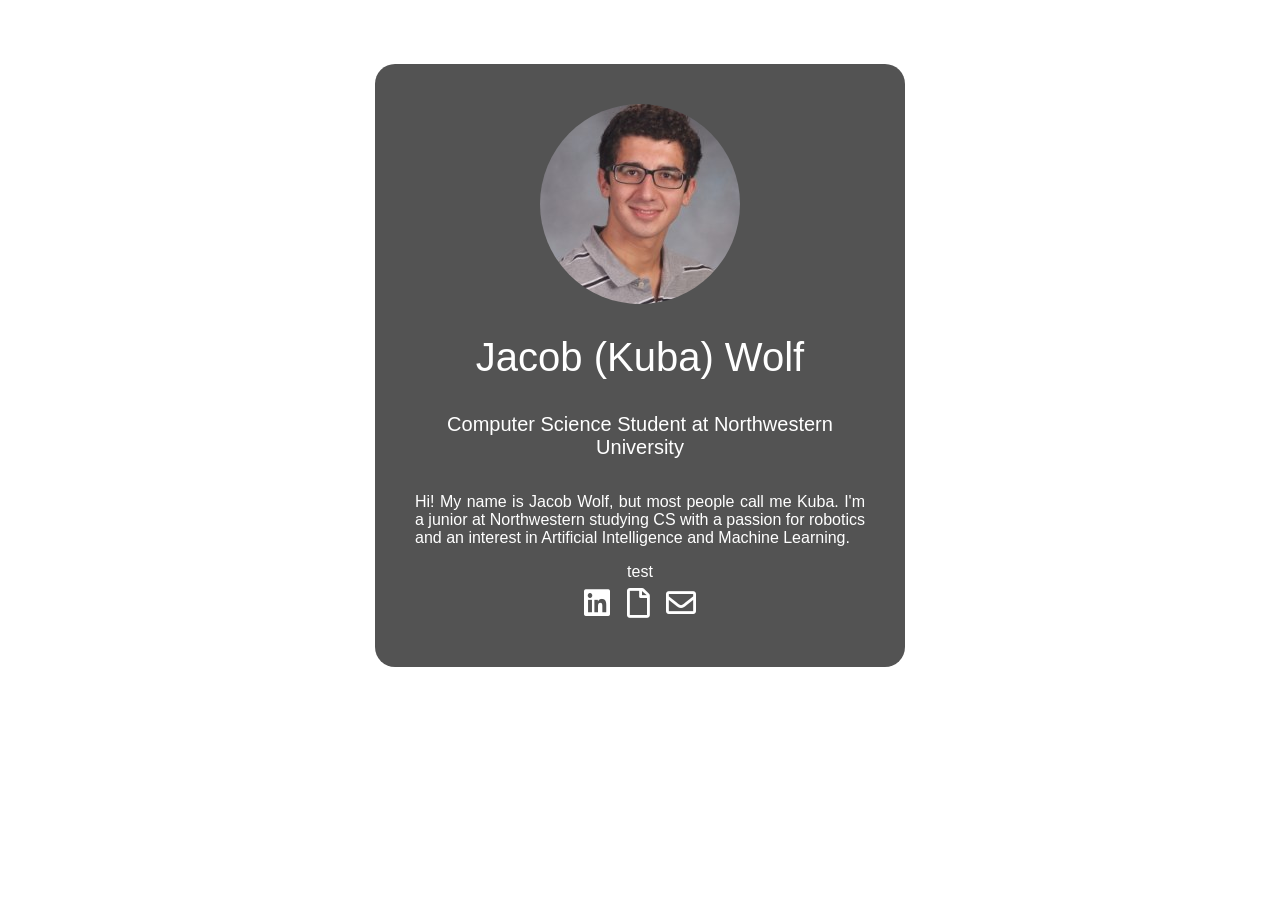
==== index.html @ a27205e5 "Update index.html" ====
<!DOCTYPE html>
<html>
  <head>
    <meta charset="utf-8">
    <link href="https://cdnjs.cloudflare.com/ajax/libs/font-awesome/5.9.0/css/all.min.css" rel="stylesheet">
    <link rel="stylesheet" href="main.css">
    <title>Jacob Wolf Website</title>
  </head>
  <body>
    <div class="box">
      <img src="picture.jpg" alt="" class="box-img">
      <h1> Jacob (Kuba) Wolf</h1>
      <div class="bio">
        <h5> Computer Science Student at Northwestern University </h5>
        <p>Hi! My name is Jacob Wolf, but most people call me Kuba. I'm a junior at Northwestern studying CS with a passion for robotics
          and an interest in Artificial Intelligence and Machine Learning.</p>
      </div>
      <div class="skills">
        test
      </div>
      <ul>
        <li><a href="https://www.linkedin.com/in/jacob-kuba-wolf-700bb6164/"><i class="fab fa-linkedin" aria-hidden="true"></i></a></li>
        <li><a href="Resume.pdf"><i class="far fa-file" aria-hidden="true"></i></a></li>
        <li><a href="mailto:jacobwolf2022@u.northwestern.edu"><i class="far fa-envelope" aria-hidden="true"></i></a></li>
      </ul>
    </div>
  </body>
</html>
---- main.css ----
body{
  margin: 0;
  padding: 0;
  background: url("NU.jpg") no-repeat;
  background-size: cover;
}
/* Profile Box */
.box{
  border-radius: 20px !important;
  width: 450px;
  background: rgba(10, 10, 10, 0.7) !important;
  padding: 40px;
  text-align: center;
  margin: auto;
  margin-top: 5%;
  color: white;
  font-family: 'Century Gothic',sans-serif;
}
.box-img{
  border-radius: 50%;
  width: 200px;
  height: 200px;
}
.box h1{
  font-size: 40px;
  letter-spacing: 0px;
  font-weight: 100;
}
.box h3{
  font-size: 30px;
  letter-spacing: 3px;
  font-weight: 100;
  text-decoration: underline;
  padding: 10px;
  margin-bottom: 3%;
}
.box h4{
  margin-top: 2%;
  font-size: 25px;
  letter-spacing: 3px;
  font-weight: 100;
  text-decoration: underline;
}
.box h5{
  font-size: 20px;
  /*letter-spacing: 3px; */
  font-weight: 100;
}
.box p{
  text-align: justify;
}
ul{
  margin: 0;
  padding: 0;
}
/* These are for the icons */
.box li{
  display: inline-block;
  margin: 6px;
  list-style: none;
}
.box li a{
  color: white;
  text-decoration: none;
  font-size: 30px;
  transition: all ease-in-out 250ms;
}
.box li a:hover{
  color: #b9b9b9;
}
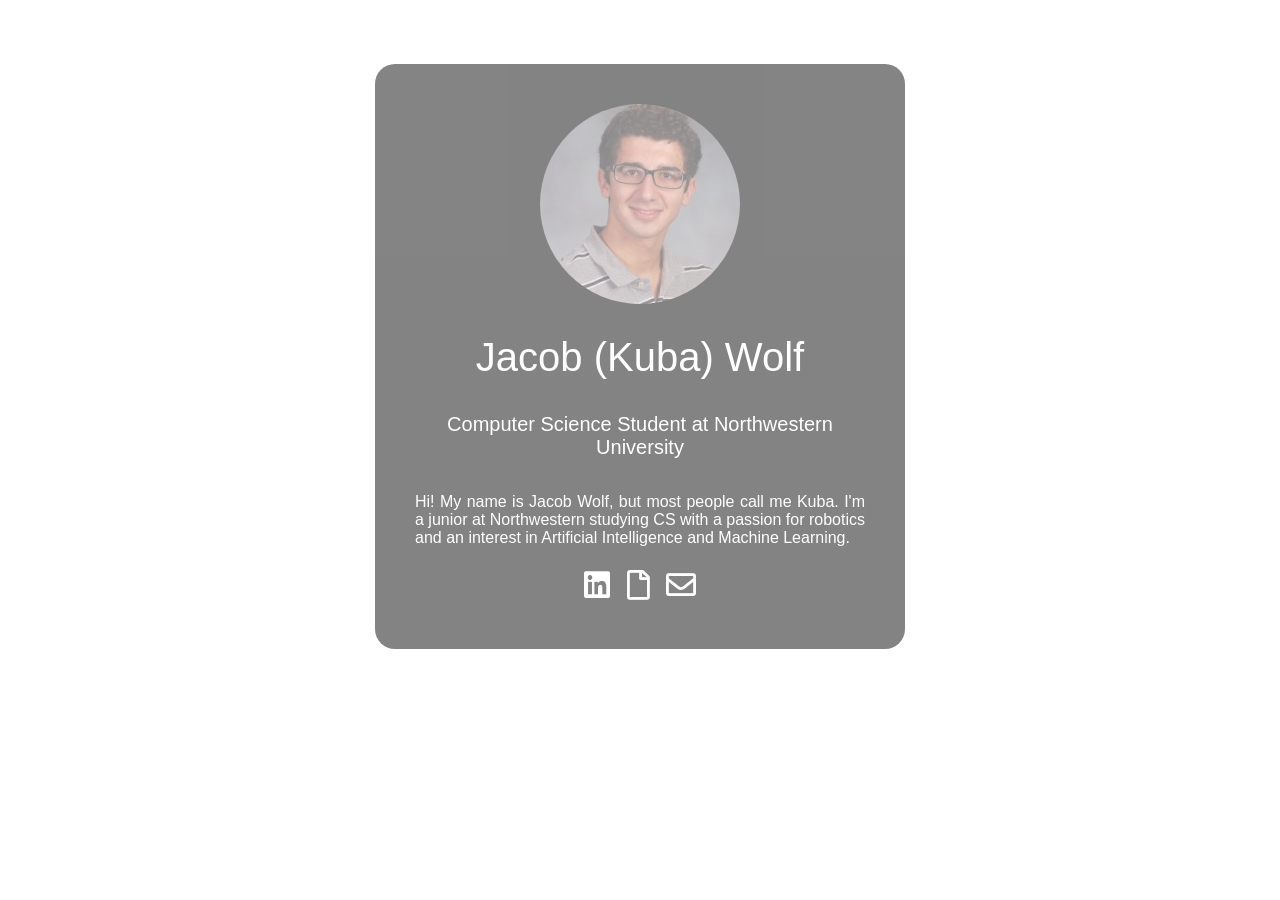
==== commit 23543085: "Update index.html" ====
--- a/index.html
+++ b/index.html
@@ -16,7 +16,6 @@
           and an interest in Artificial Intelligence and Machine Learning.</p>
       </div>
       <div class="skills">
-        test
       </div>
       <ul>
         <li><a href="https://www.linkedin.com/in/jacob-kuba-wolf-700bb6164/"><i class="fab fa-linkedin" aria-hidden="true"></i></a></li>
--- a/main.css
+++ b/main.css
@@ -8,7 +8,8 @@
 .box{
   border-radius: 20px !important;
   width: 450px;
-  background: rgba(10, 10, 10, 0.7) !important;
+  background: rgba(10, 10, 10) !important;
+  opacity: 0.5 !important;
   padding: 40px;
   text-align: center;
   margin: auto;
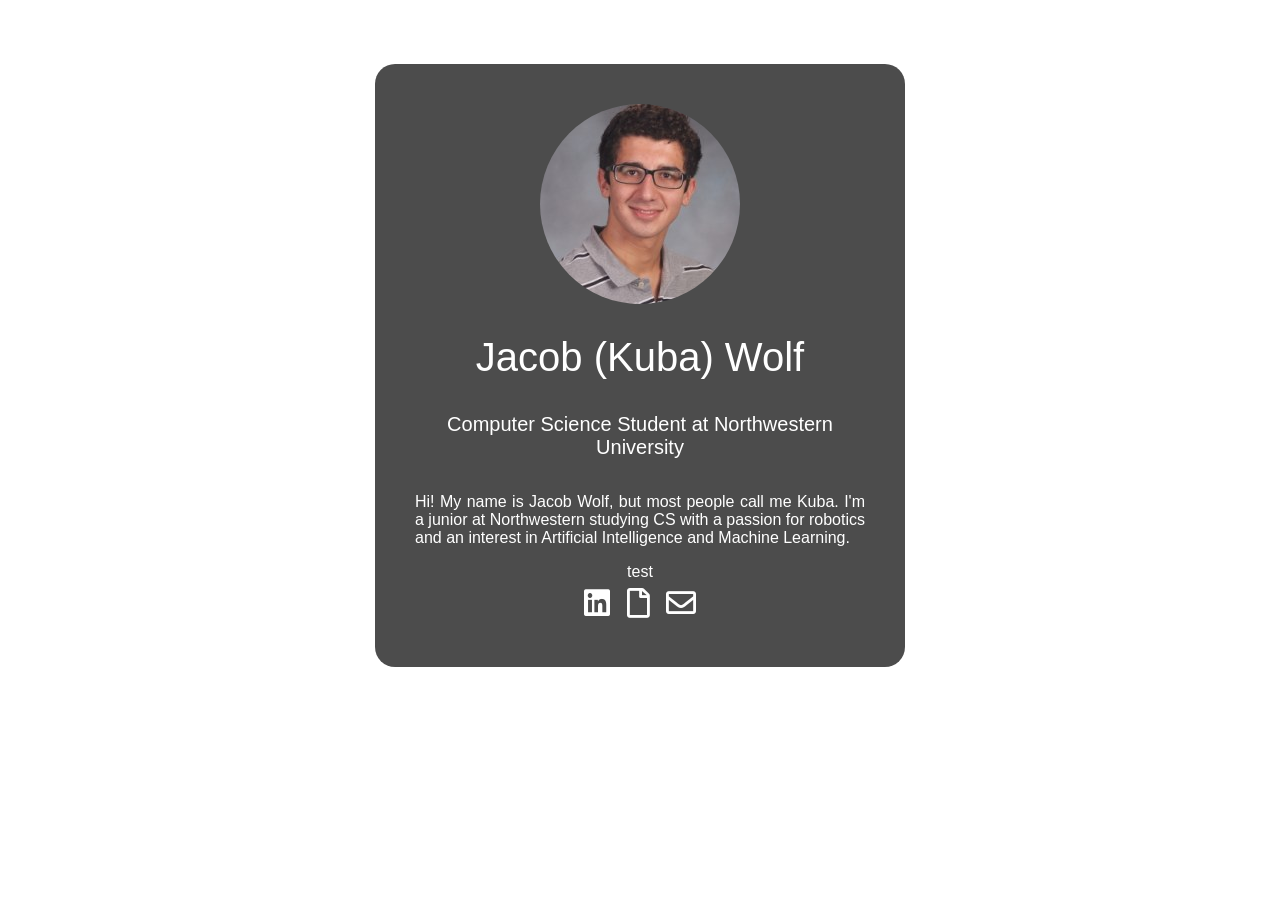
==== commit a1b770d5: "Update index.html" ====
--- a/index.html
+++ b/index.html
@@ -16,6 +16,7 @@
           and an interest in Artificial Intelligence and Machine Learning.</p>
       </div>
       <div class="skills">
+      test
       </div>
       <ul>
         <li><a href="https://www.linkedin.com/in/jacob-kuba-wolf-700bb6164/"><i class="fab fa-linkedin" aria-hidden="true"></i></a></li>
--- a/main.css
+++ b/main.css
@@ -3,13 +3,13 @@
   padding: 0;
   background: url("NU.jpg") no-repeat;
   background-size: cover;
+  padding-bottom:8px !important;
 }
 /* Profile Box */
 .box{
   border-radius: 20px !important;
   width: 450px;
-  background: rgba(10, 10, 10) !important;
-  opacity: 0.5 !important;
+  background-color: rgba(0, 0, 0, 0.7) !important;
   padding: 40px;
   text-align: center;
   margin: auto;
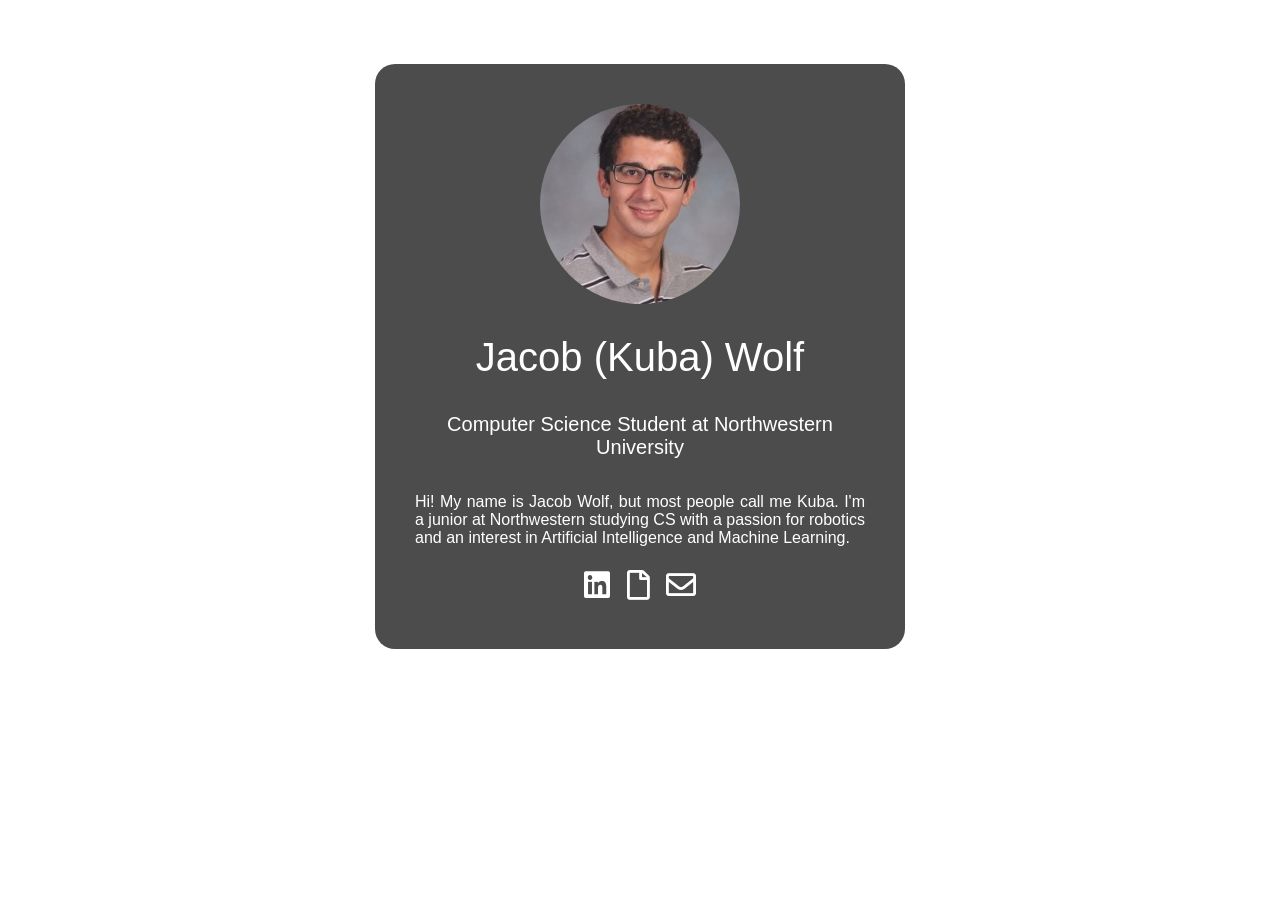
==== commit 001706b1: "Update index.html" ====
--- a/index.html
+++ b/index.html
@@ -16,7 +16,6 @@
           and an interest in Artificial Intelligence and Machine Learning.</p>
       </div>
       <div class="skills">
-      test
       </div>
       <ul>
         <li><a href="https://www.linkedin.com/in/jacob-kuba-wolf-700bb6164/"><i class="fab fa-linkedin" aria-hidden="true"></i></a></li>
--- a/main.css
+++ b/main.css
@@ -3,7 +3,7 @@
   padding: 0;
   background: url("NU.jpg") no-repeat;
   background-size: cover;
-  padding-bottom:8px !important;
+  min-height: 100%;
 }
 /* Profile Box */
 .box{
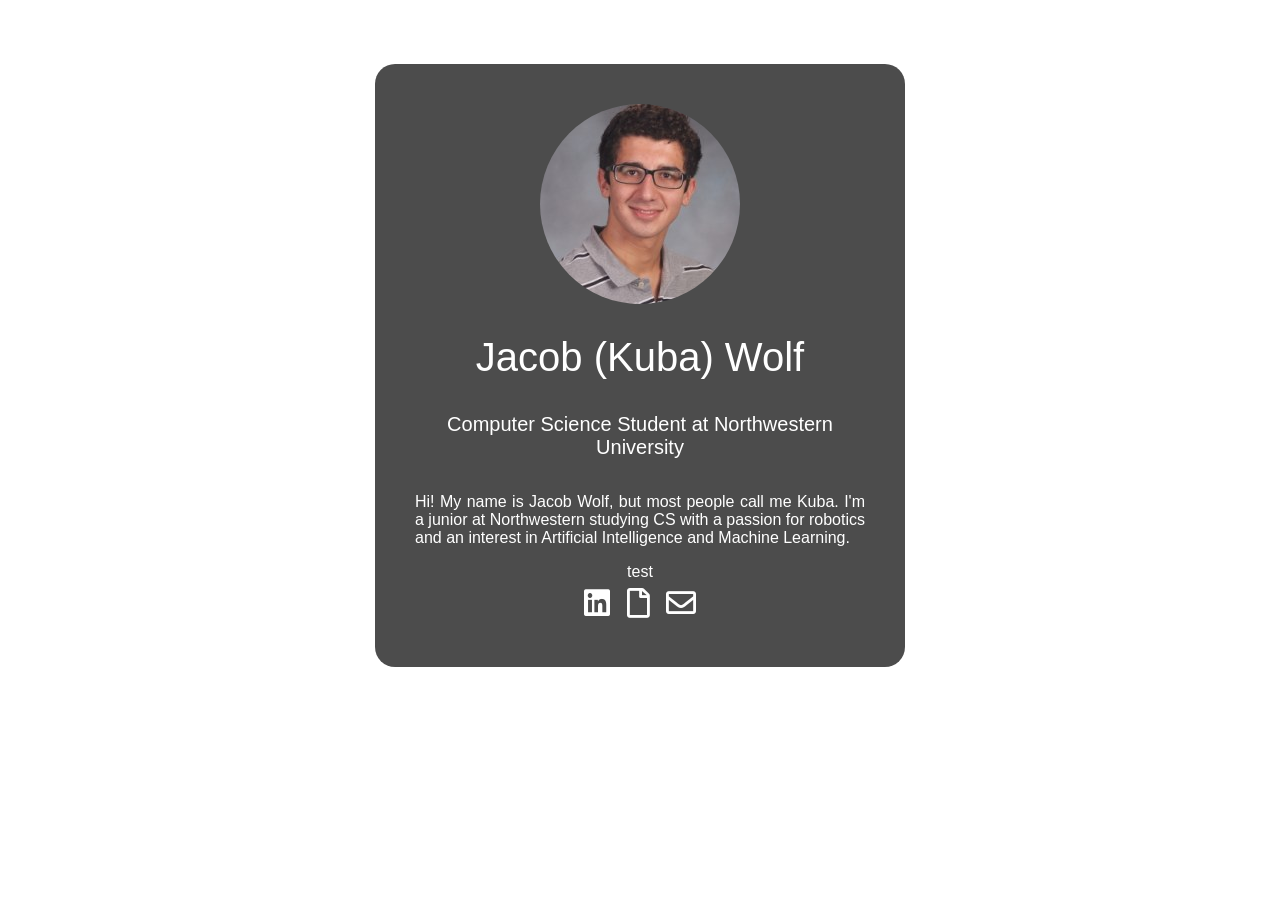
==== commit b0913843: "Update index.html" ====
--- a/index.html
+++ b/index.html
@@ -16,6 +16,7 @@
           and an interest in Artificial Intelligence and Machine Learning.</p>
       </div>
       <div class="skills">
+      test 
       </div>
       <ul>
         <li><a href="https://www.linkedin.com/in/jacob-kuba-wolf-700bb6164/"><i class="fab fa-linkedin" aria-hidden="true"></i></a></li>
--- a/main.css
+++ b/main.css
@@ -3,7 +3,8 @@
   padding: 0;
   background: url("NU.jpg") no-repeat;
   background-size: cover;
-  min-height: 100%;
+  height: 100%;
+  overflow: hidden;
 }
 /* Profile Box */
 .box{
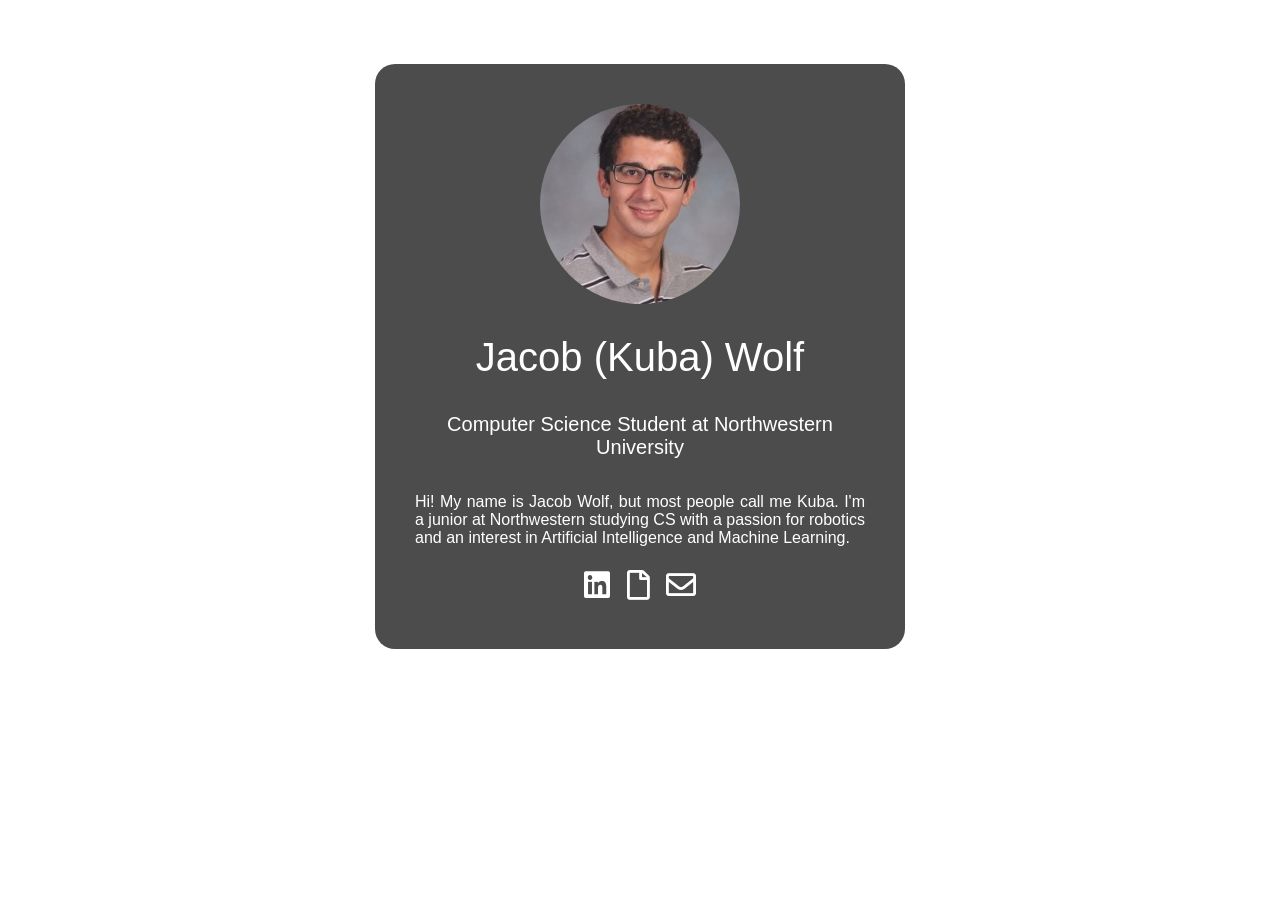
==== commit f7a7bb45: "Update index.html" ====
--- a/index.html
+++ b/index.html
@@ -16,7 +16,6 @@
           and an interest in Artificial Intelligence and Machine Learning.</p>
       </div>
       <div class="skills">
-      test 
       </div>
       <ul>
         <li><a href="https://www.linkedin.com/in/jacob-kuba-wolf-700bb6164/"><i class="fab fa-linkedin" aria-hidden="true"></i></a></li>
--- a/main.css
+++ b/main.css
@@ -1,7 +1,7 @@
 body{
   margin: 0;
   padding: 0;
-  background: url("NU.jpg") no-repeat;
+  background: url("NU.jpg") no-repeat center center fixed;
   background-size: cover;
   height: 100%;
   overflow: hidden;
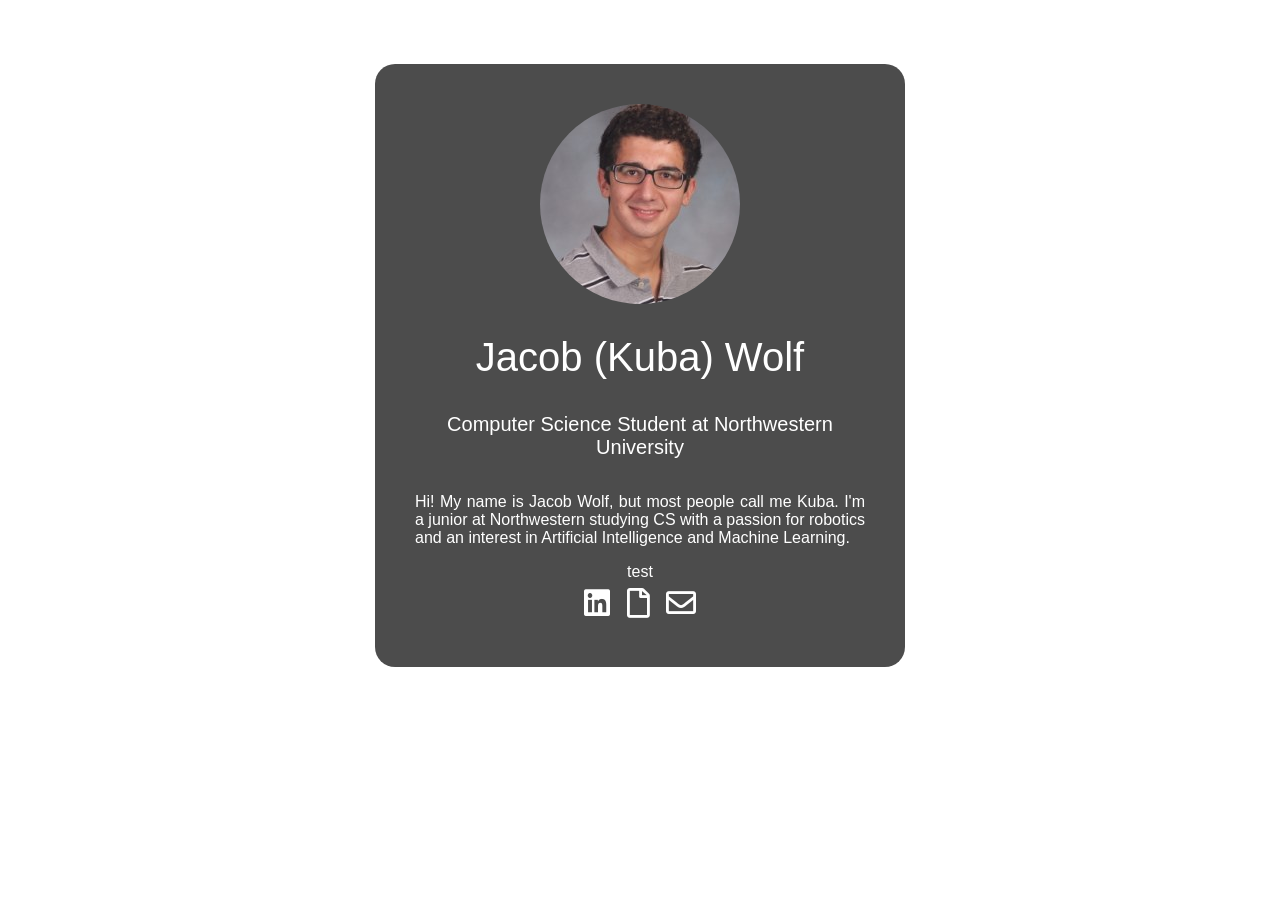
==== commit c4d27681: "Update index.html" ====
--- a/index.html
+++ b/index.html
@@ -16,6 +16,7 @@
           and an interest in Artificial Intelligence and Machine Learning.</p>
       </div>
       <div class="skills">
+        test
       </div>
       <ul>
         <li><a href="https://www.linkedin.com/in/jacob-kuba-wolf-700bb6164/"><i class="fab fa-linkedin" aria-hidden="true"></i></a></li>
--- a/main.css
+++ b/main.css
@@ -15,6 +15,9 @@
   text-align: center;
   margin: auto;
   margin-top: 5%;
+  /* added this in to test for mobile */
+  margin-bottom: 10%;
+  /* ------------------ */
   color: white;
   font-family: 'Century Gothic',sans-serif;
 }
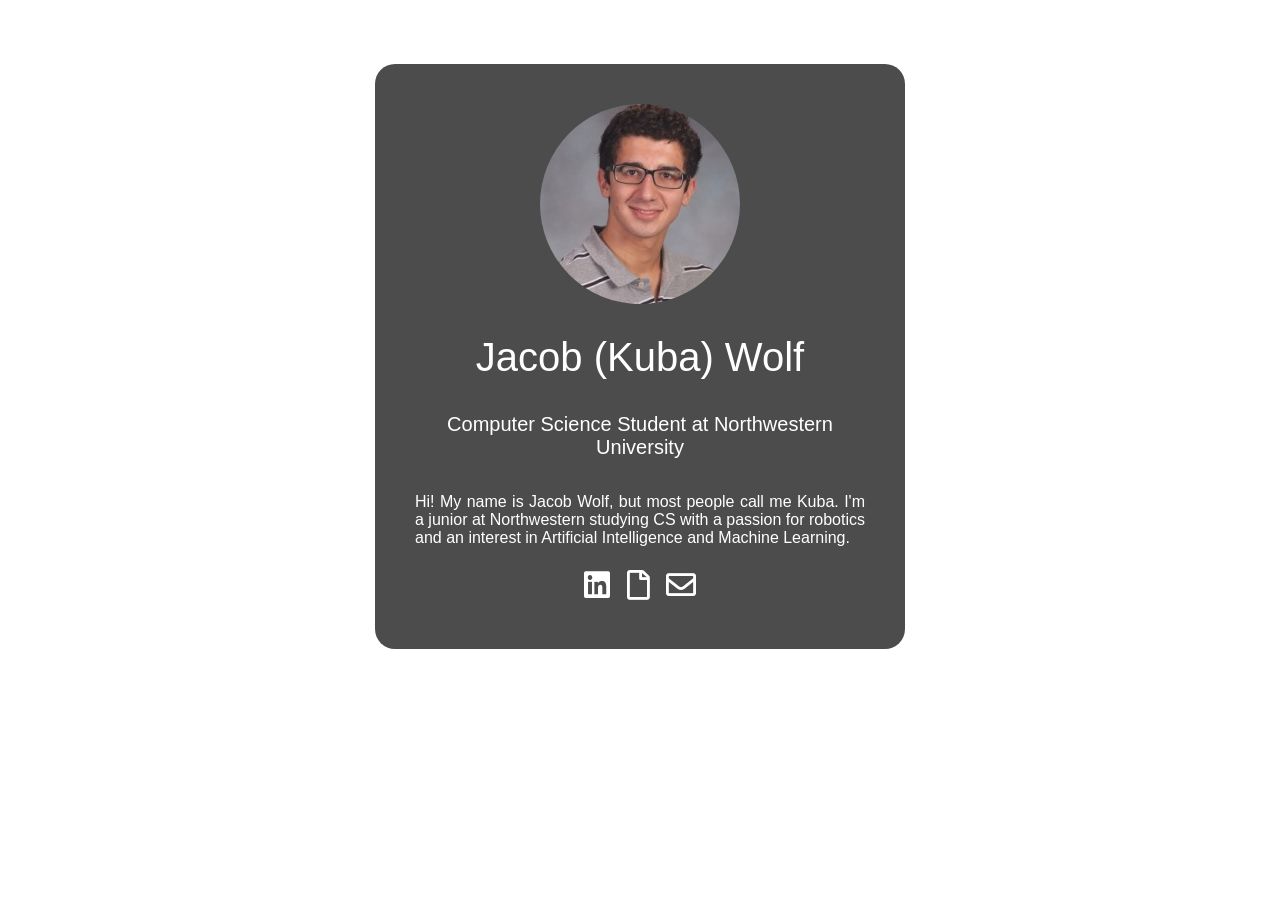
==== commit b3897cdd: "Update index.html" ====
--- a/index.html
+++ b/index.html
@@ -16,7 +16,6 @@
           and an interest in Artificial Intelligence and Machine Learning.</p>
       </div>
       <div class="skills">
-        test
       </div>
       <ul>
         <li><a href="https://www.linkedin.com/in/jacob-kuba-wolf-700bb6164/"><i class="fab fa-linkedin" aria-hidden="true"></i></a></li>
--- a/main.css
+++ b/main.css
@@ -15,9 +15,7 @@
   text-align: center;
   margin: auto;
   margin-top: 5%;
-  /* added this in to test for mobile */
-  margin-bottom: 10%;
-  /* ------------------ */
+  height: 90%;
   color: white;
   font-family: 'Century Gothic',sans-serif;
 }
